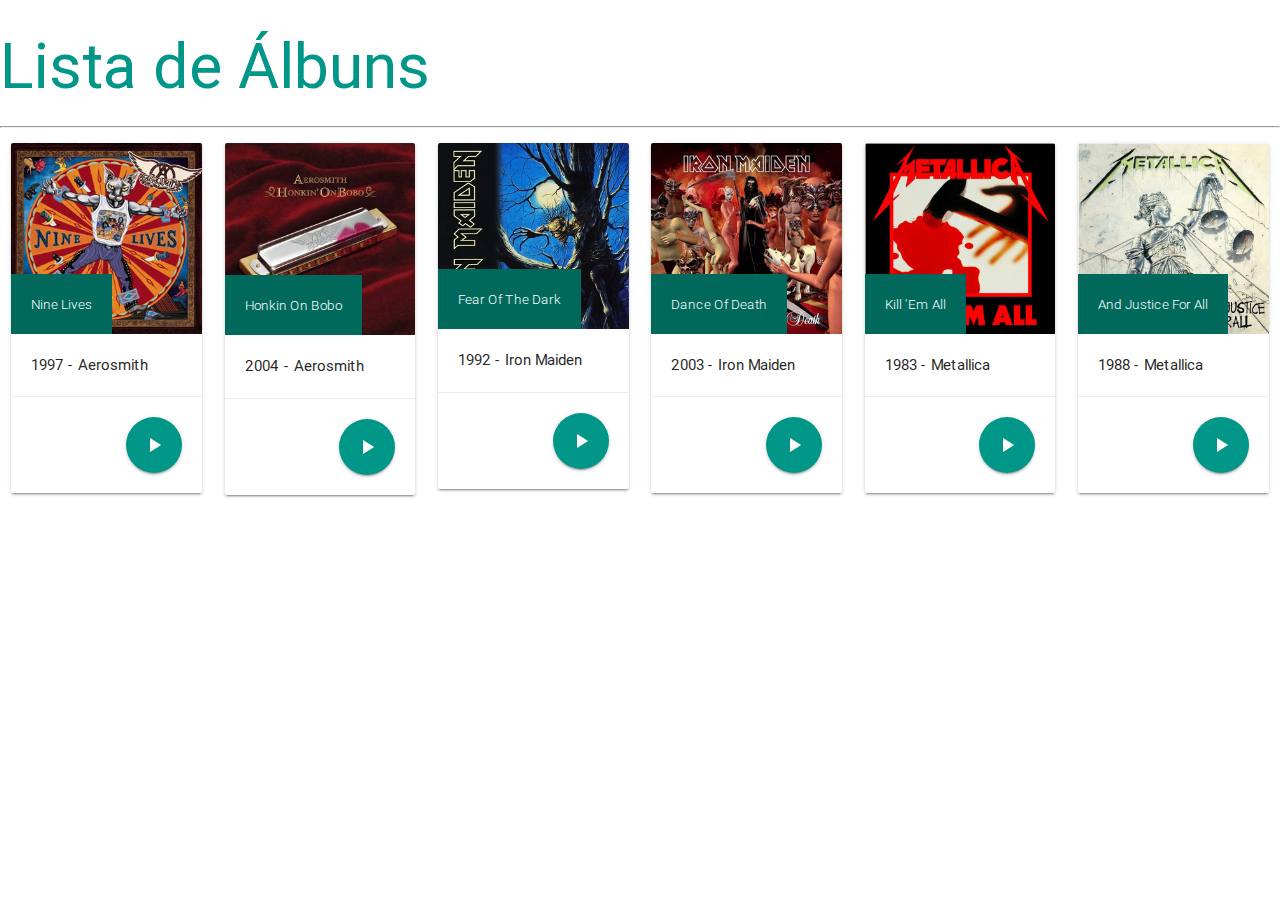
==== index.html @ 7cc62faf "First Commit" ====
<!DOCTYPE html>
<html lang="en" ng-app="listaDeCompras">
<head>
	<meta charset="UTF-8">
	<title>Lista de Álbuns</title>
	<link rel="stylesheet" href="dev/materialize/css/materialize.css">
	<link href="http://fonts.googleapis.com/icon?family=Material+Icons" rel="stylesheet">
	<link rel="stylesheet" href="dev/css/style.css">

	<script src="dev/angular/angular.min.js"></script>
</head>
<body ng-controller="listaDeAlbunsController">
	<h1 class="teal-text">{{titulo}}</h1>
	<hr>
	<div class="row">
    	<div class="col s12 m4 l2" ng-repeat="album in albuns">
      		<div class="card">
      			<list-item info="album"></list-item>
      		</div>
     	</div>
    </div>

	<!-- Modules -->
	<script src="dev/angular/modules/app.js"></script>

	<!-- Controllers -->
	<script src="dev/angular/controllers/listaDeAlbuns.js"></script>

	<!-- Directives -->
	<script src="dev/angular/directives/dadosAlbum.js"></script>
</body>
</html>
---- dev/css/style.css ----
.card .card-title{
	font-size: .9em;
}
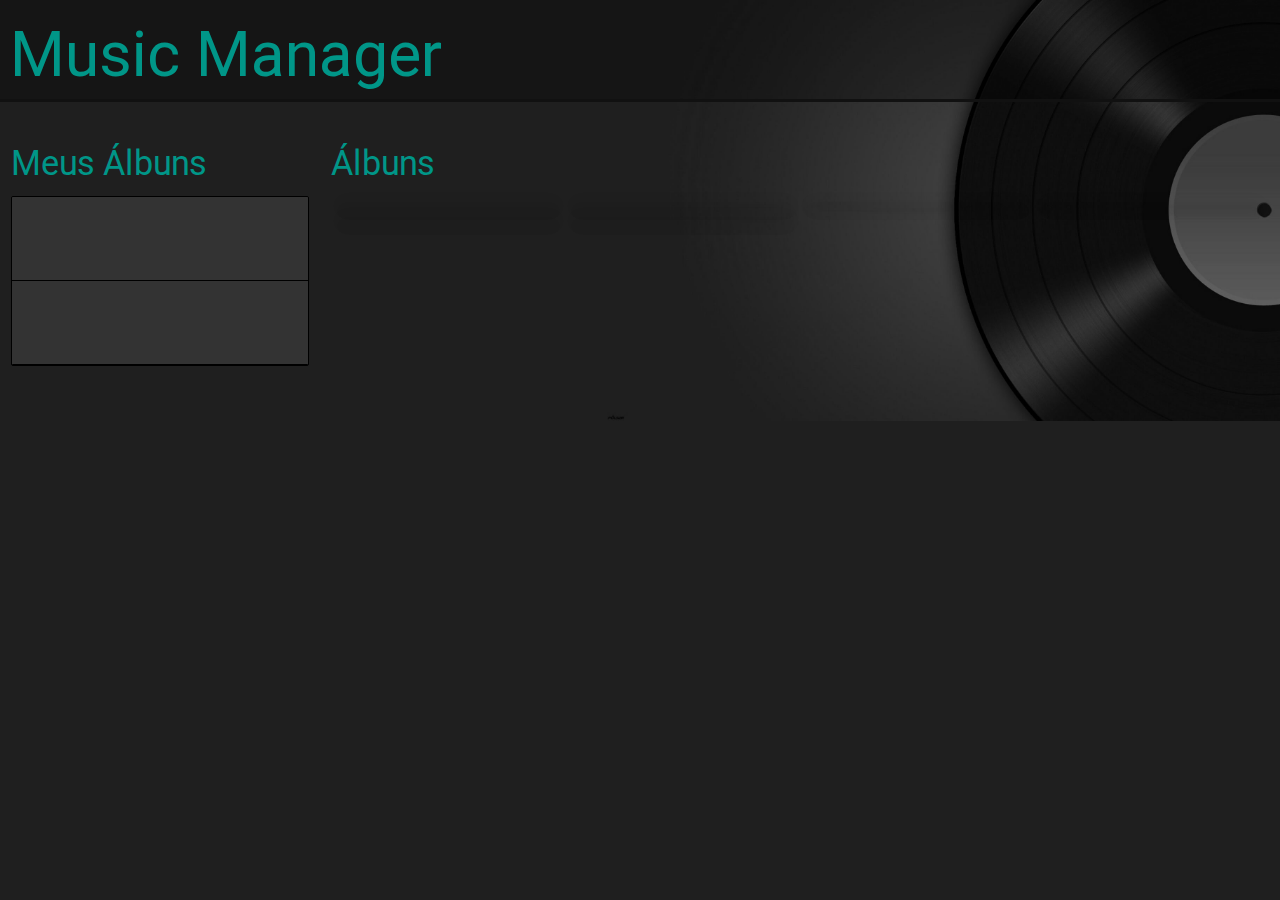
==== commit b3a04cdd: "Add Dark layout and favorite buttons" ====
--- a/index.html
+++ b/index.html
@@ -10,14 +10,28 @@
 	<script src="dev/angular/angular.min.js"></script>
 </head>
 <body ng-controller="listaDeAlbunsController">
-	<h1 class="teal-text">{{titulo}}</h1>
-	<hr>
+	<h1 class="teal-text">Music Manager</h1>
 	<div class="row">
-    	<div class="col s12 m4 l2" ng-repeat="album in albuns">
-      		<div class="card">
-      			<list-item info="album"></list-item>
-      		</div>
-     	</div>
+		<div class="col s12 m3">
+			<div class="row">
+				<h4 class="teal-text">Meus Álbuns</h4>
+				<ul class="collection">
+					<li class="collection-item avatar" ng-repeat="album in albuns" ng-show="album.favorite">
+						<list-album-item info="album" ></list-album-item>
+					</li>
+				</ul>
+			</div>
+		</div>
+		<div class="col s12 m9">
+			<div class="row">
+				<h4 class="teal-text">Álbuns</h4>
+		    	<div class="col s6 m4 l3" ng-repeat="album in albuns">
+		      		<div class="card z-depth-4">
+		      			<album-item info="album"></album-item>
+		      		</div>
+		     	</div>
+		    </div>
+		</div>
     </div>
 
 	<!-- Modules -->
@@ -28,5 +42,6 @@
 
 	<!-- Directives -->
 	<script src="dev/angular/directives/dadosAlbum.js"></script>
+	<script src="dev/angular/directives/listItem.js"></script>
 </body>
 </html>--- a/dev/css/style.css
+++ b/dev/css/style.css
@@ -1,3 +1,46 @@
+body{
+	background: url('../img/bg-home.jpg') #1F1F1F right no-repeat;
+	background-size: auto 100%;
+}
+
+h1{
+	border-bottom: 3px solid #111;
+	background: rgba(0, 0, 0, .3);
+	margin-top: 0;
+	padding: 20px 10px 10px 10px
+}
+
+.card{
+	background-color: #000;
+}
+
+.card-image{
+	max-height: 200px;
+	overflow: hidden;
+}
+
+.card-content{
+	color: #999;
+}
+
 .card .card-title{
 	font-size: .9em;
+	text-transform: uppercase;
+	letter-spacing: 1px;
+}
+
+.favorite-album{
+	position: absolute;
+	top: 10px;
+	right: 10px;
+}
+
+.collection{
+	border-color: #000
+}
+
+.collection .collection-item{
+	background: #333;
+	color: #999;
+	border-color: #000;
 }